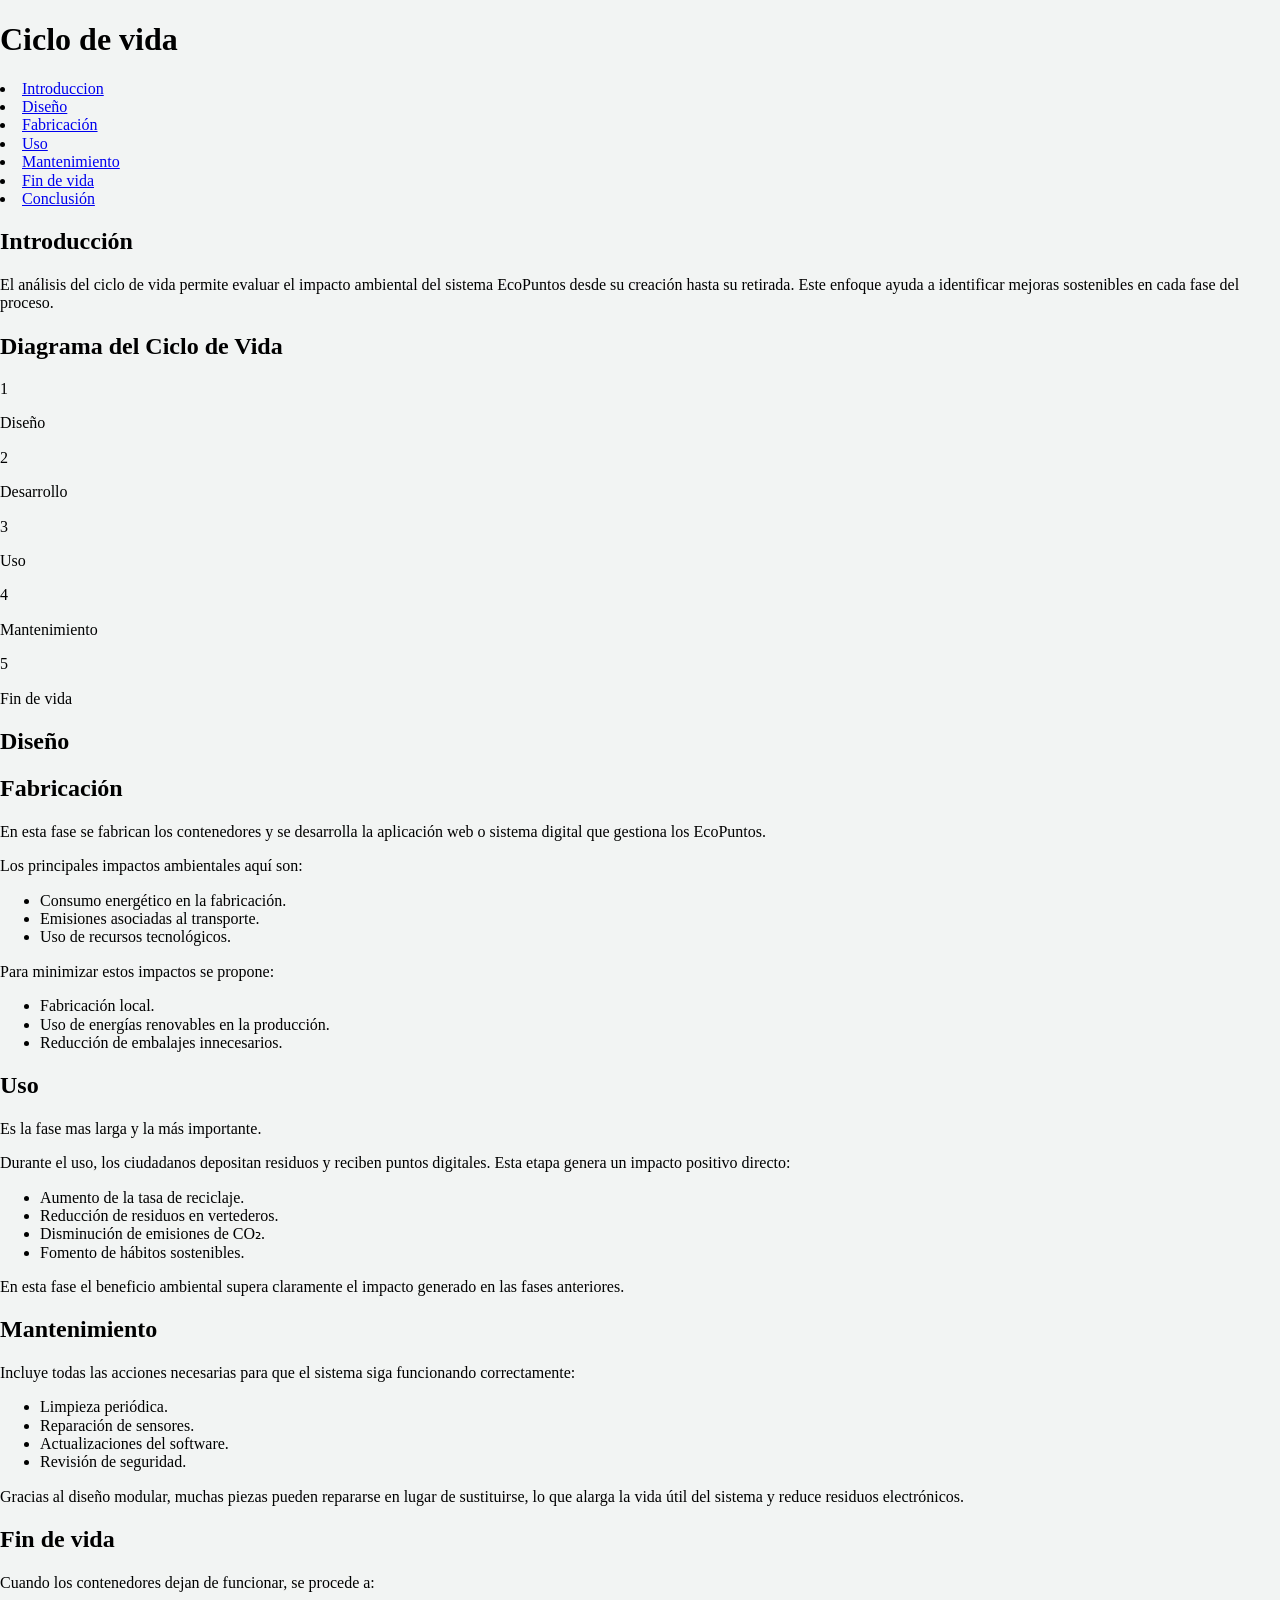
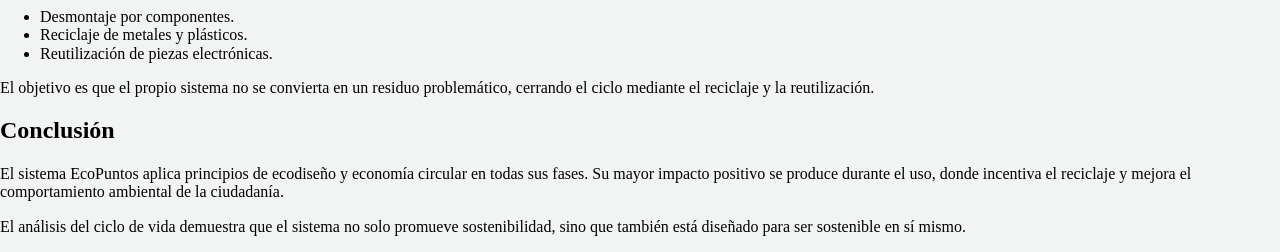
==== pages/ciclo-vida.html @ d9741e39 "Añadida estructura HTML del ciclo de vida con diagrama visual interactivo" ====
<!DOCTYPE html>
<html lang="es">

<head>
    <meta charset="UTF-8">
    <meta name="viewport" content="width=device-width, initial-scale=1.0">
    <title>Ciclo de vida</title>
    <link rel="stylesheet" href="/css/styles.css">
    <link rel="stylesheet" href="/css/normalize.css">
    <script src="/js/main.js"></script>
</head>
<body>
    <h1>Ciclo de vida</h1>
    <nav class="menu">
        <li><a href="#introduccion">Introduccion</a></li>
        <li><a href="#diseño">Diseño</a></li>
        <li><a href="#desarrollo">Fabricación</a></li>
        <li><a href="#uso">Uso</a></li>
        <li><a href="#mantenimiento">Mantenimiento</a></li>
        <li><a href="#findeVida">Fin de vida</a></li>
        <li><a href="#conclusion">Conclusión</a></li>
    </nav>

    <h2 id="introduccion">Introducción</h2>
    <p>
        El análisis del ciclo de vida permite evaluar el impacto ambiental del sistema EcoPuntos desde su creación hasta su retirada. Este enfoque ayuda a identificar mejoras sostenibles en cada fase del proceso.
    </p>

    <section class="diagrama-ciclo">

        <h2>Diagrama del Ciclo de Vida</h2>

        <div class="linea-del-tiempo">

            <div class="fase" data-info="Planificación del contenedor con materiales reciclables y diseño modular.">
                <span>1</span>
                <p>Diseño</p>
            </div>

            <div class="fase" data-info="Fabricación de los contenedores y desarrollo de la plataforma digital.">
                <span>2</span>
                <p>Desarrollo</p>
            </div>

            <div class="fase" data-info="Los ciudadanos reciclan y reciben EcoPuntos.">
                <span>3</span>
                <p>Uso</p>
            </div>

            <div class="fase" data-info="Limpieza, reparación y actualización del sistema.">
                <span>4</span>
                <p>Mantenimiento</p>
            </div>

            <div class="fase" data-info="Desmontaje y reciclaje de componentes al finalizar su vida útil.">
                <span>5</span>
                <p>Fin de vida</p>
            </div>

        </div>

        <div id="popup" class="popup"></div>

    </section>

    <section id="diseño">
        <h2>Diseño</h2>
    </section>
    <section id="desarrollo">
        <h2>Fabricación</h2>
        <p>
          En esta fase se fabrican los contenedores y se desarrolla la aplicación web o sistema digital que gestiona los EcoPuntos.
        </p>
        <p>
            Los principales impactos ambientales aquí son:
        </p>
        <ul>
            <li>Consumo energético en la fabricación.</li>
            <li>Emisiones asociadas al transporte.</li>
            <li>Uso de recursos tecnológicos.</li>
        </ul>
        <p>
            Para minimizar estos impactos se propone:
        </p>
        <ul>
            <li>Fabricación local.</li>
            <li>Uso de energías renovables en la producción.</li>
            <li>Reducción de embalajes innecesarios.</li>
        </ul>
    </section>
    <section id="uso">
        <h2>Uso</h2>
        <p>
            Es la fase mas larga y la más importante.
        </p>
        <p>
            Durante el uso, los ciudadanos depositan residuos y reciben puntos digitales. Esta etapa genera un impacto positivo directo:
        </p>
        <ul>
            <li>Aumento de la tasa de reciclaje.</li>
            <li>Reducción de residuos en vertederos.</li>
            <li>Disminución de emisiones de CO₂.</li>
            <li>Fomento de hábitos sostenibles.</li>
        </ul>
        <p>
            En esta fase el beneficio ambiental supera claramente el impacto generado en las fases anteriores.
        </p>
    </section>
    <section id="mantenimiento">
        <h2>Mantenimiento</h2>
          <p>
            Incluye todas las acciones necesarias para que el sistema siga funcionando correctamente:
        </p>
        <ul>
            <li>Limpieza periódica.</li>
            <li>Reparación de sensores.</li>
            <li>Actualizaciones del software.</li>
            <li>Revisión de seguridad.</li>
        </ul>
        <p>
            Gracias al diseño modular, muchas piezas pueden repararse en lugar de sustituirse, lo que alarga la vida útil del sistema y reduce residuos electrónicos.
        </p>
    </section>
    <section id="findeVida">
        <h2>Fin de vida</h2>
        <p>
            Cuando los contenedores dejan de funcionar, se procede a:
        </p>
        <ul>
            <li>Desmontaje por componentes.</li>
            <li>Reciclaje de metales y plásticos.</li>
            <li>Reutilización de piezas electrónicas.</li>
        </ul>
        <p>
            El objetivo es que el propio sistema no se convierta en un residuo problemático, cerrando el ciclo mediante el reciclaje y la reutilización.
        </p>
    </section>

    <h2 id="conclusion">Conclusión</h2>
    <p>
        El sistema EcoPuntos aplica principios de ecodiseño y economía circular en todas sus fases. Su mayor impacto positivo se produce durante el uso, donde incentiva el reciclaje y mejora el comportamiento ambiental de la ciudadanía.
    </p>
    <p>
        El análisis del ciclo de vida demuestra que el sistema no solo promueve sostenibilidad, sino que también está diseñado para ser sostenible en sí mismo.
    </p>
</body>
</html>
---- css/styles.css ----
body {
    background-color: #F2F4F3; 
    text-color: #212121;
}

.hero {
    background-color: #81C784;
}

.hero img{
    border-radius: 1%;
    width: 200px;
}
.navigation {
  position: fixed;
  top: 10px;      /* Distancia desde arriba */
  z-index: 1000;
  background-color: #81C784;
  width: 100%;
}
.navigation img{
    width: 50px;
}
.navigation a{
    color: #212121;
    text-decoration: none;
    margin: 0 15px;
}
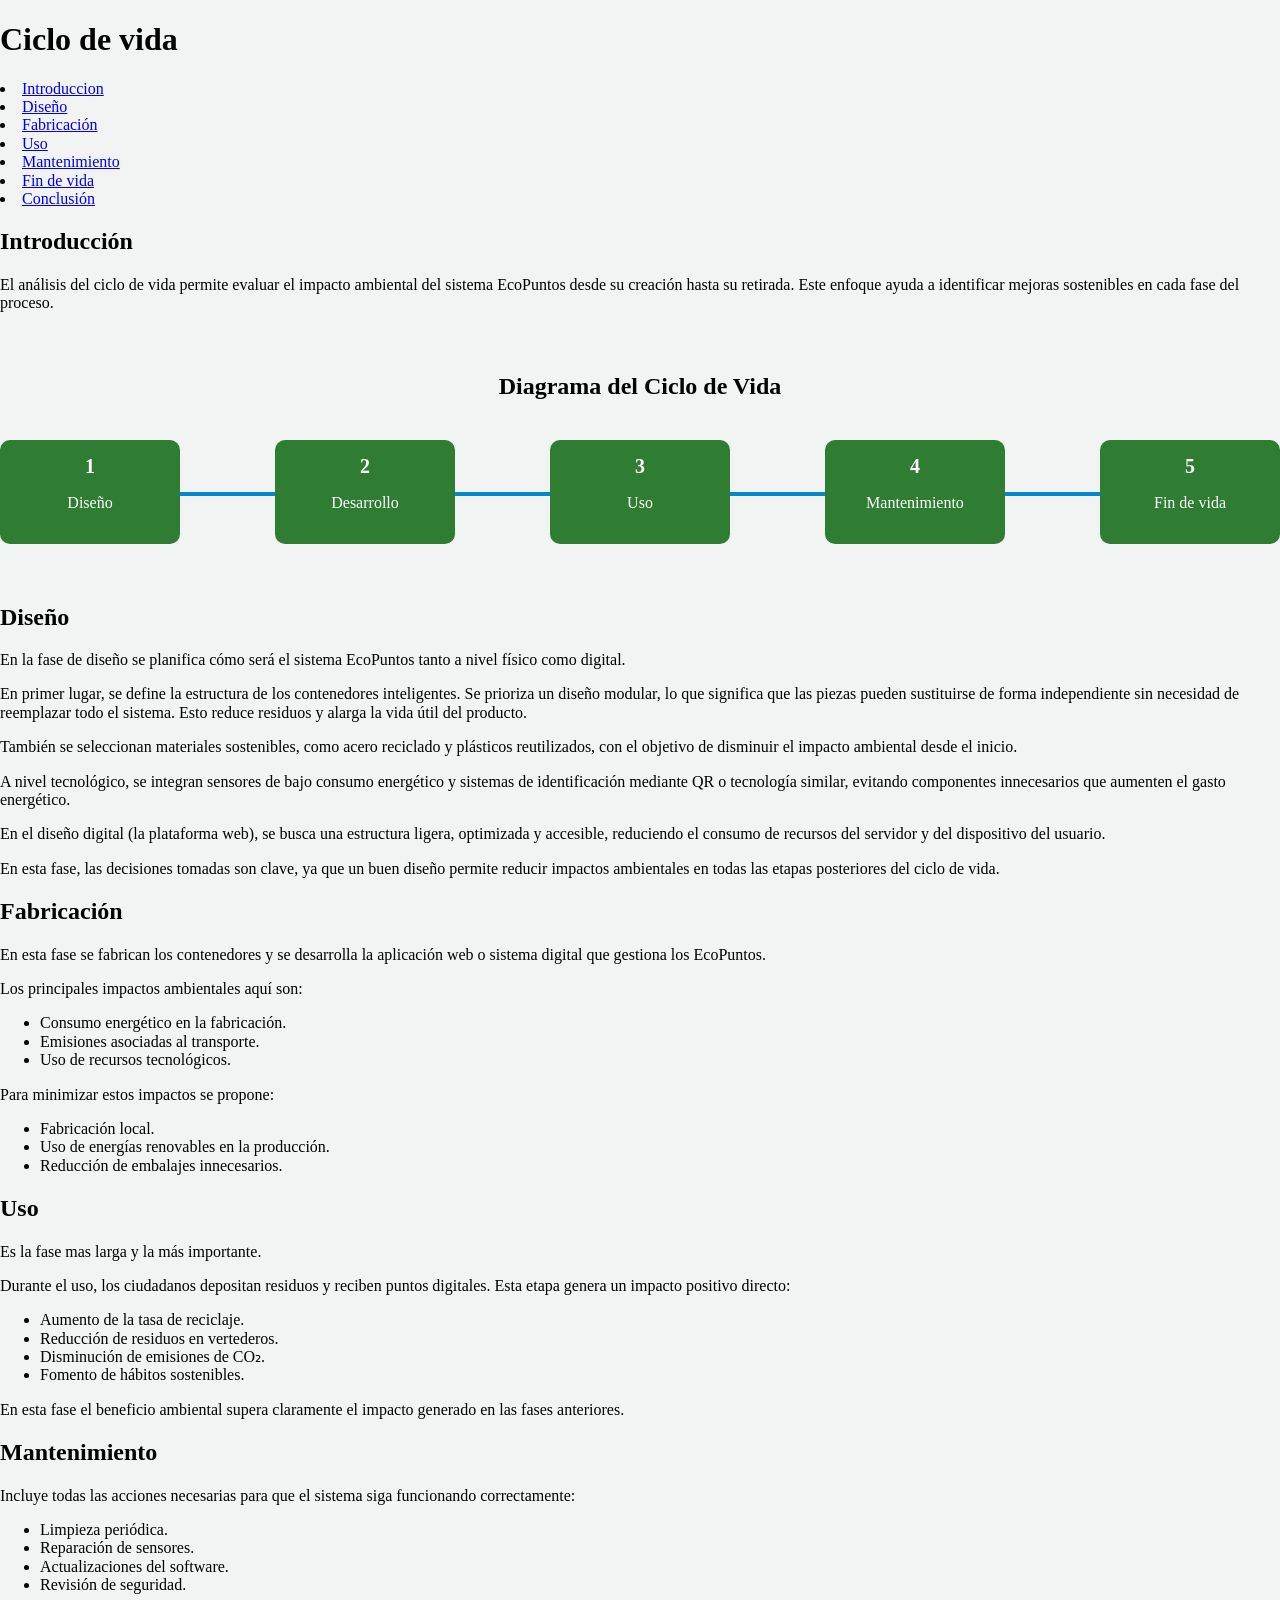
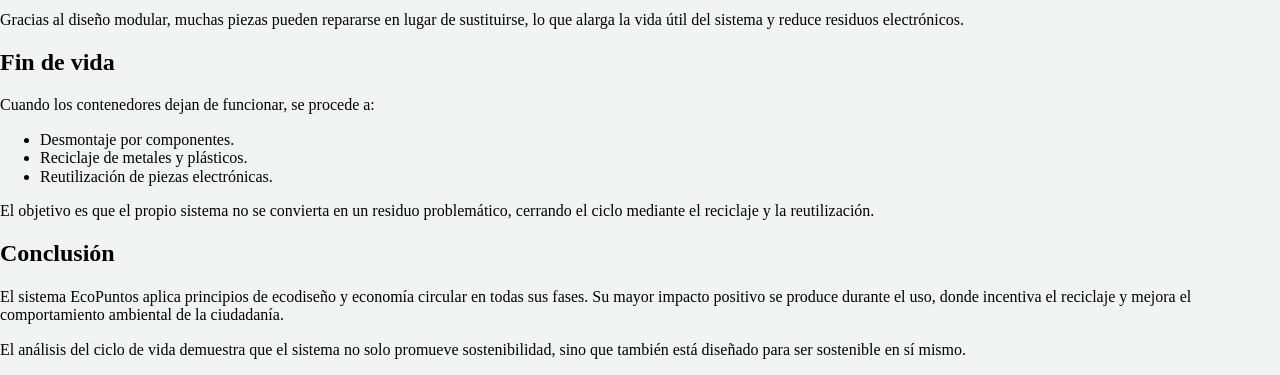
==== commit ae47cc0b: "Actualizada sección equipo hasta Compañero A e implementado CSS y JS del diagrama interactivo" ====
--- a/pages/ciclo-vida.html
+++ b/pages/ciclo-vida.html
@@ -65,6 +65,24 @@
 
     <section id="diseño">
         <h2>Diseño</h2>
+        <p>
+            En la fase de diseño se planifica cómo será el sistema EcoPuntos tanto a nivel físico como digital.
+        </p>
+        <p>
+            En primer lugar, se define la estructura de los contenedores inteligentes. Se prioriza un diseño modular, lo que significa que las piezas pueden sustituirse de forma independiente sin necesidad de reemplazar todo el sistema. Esto reduce residuos y alarga la vida útil del producto.
+        </p>
+        <p>
+            También se seleccionan materiales sostenibles, como acero reciclado y plásticos reutilizados, con el objetivo de disminuir el impacto ambiental desde el inicio.
+        </p>
+        <p>
+            A nivel tecnológico, se integran sensores de bajo consumo energético y sistemas de identificación mediante QR o tecnología similar, evitando componentes innecesarios que aumenten el gasto energético.
+        </p>
+        <p>
+            En el diseño digital (la plataforma web), se busca una estructura ligera, optimizada y accesible, reduciendo el consumo de recursos del servidor y del dispositivo del usuario.
+        </p>
+        <p>
+            En esta fase, las decisiones tomadas son clave, ya que un buen diseño permite reducir impactos ambientales en todas las etapas posteriores del ciclo de vida.
+        </p>
     </section>
     <section id="desarrollo">
         <h2>Fabricación</h2>
@@ -74,7 +92,7 @@
         <p>
             Los principales impactos ambientales aquí son:
         </p>
-        <ul>
+        <ul class="principales-impactos">
             <li>Consumo energético en la fabricación.</li>
             <li>Emisiones asociadas al transporte.</li>
             <li>Uso de recursos tecnológicos.</li>
@@ -82,7 +100,7 @@
         <p>
             Para minimizar estos impactos se propone:
         </p>
-        <ul>
+        <ul class="minimizar-impactos">
             <li>Fabricación local.</li>
             <li>Uso de energías renovables en la producción.</li>
             <li>Reducción de embalajes innecesarios.</li>
--- a/css/styles.css
+++ b/css/styles.css
@@ -25,4 +25,65 @@
     color: #212121;
     text-decoration: none;
     margin: 0 15px;
-}+}
+
+
+/* Hecho por Jhonatan solo para probar el diagrama visual */
+.diagrama-ciclo {
+    text-align: center;
+    margin: 60px 0;
+}
+
+.linea-del-tiempo {
+    display: flex;
+    justify-content: space-between;
+    align-items: center;
+    position: relative;
+    margin-top: 40px;
+}
+
+/* Línea central */
+.linea-del-tiempo::before {
+    content: "";
+    position: absolute;
+    top: 50%;
+    left: 0;
+    width: 100%;
+    height: 4px;
+    background-color: #0288D1;
+    z-index: -1;
+}
+
+.fase {
+    background-color: #2E7D32;
+    color: white;
+    padding: 15px;
+    border-radius: 10px;
+    width: 150px;
+    cursor: pointer;
+    transition: 0.3s ease;
+}
+
+.fase span {
+    display: block;
+    font-weight: bold;
+    font-size: 20px;
+    margin-bottom: 5px;
+}
+
+.fase:hover {
+    background-color: #81C784;
+    transform: scale(1.05);
+}
+
+/* Popup */
+.popup {
+    position: absolute;
+    background-color: #FBC02D;
+    padding: 10px;
+    border-radius: 6px;
+    display: none;
+    max-width: 250px;
+    font-size: 14px;
+    z-index: 10;
+}
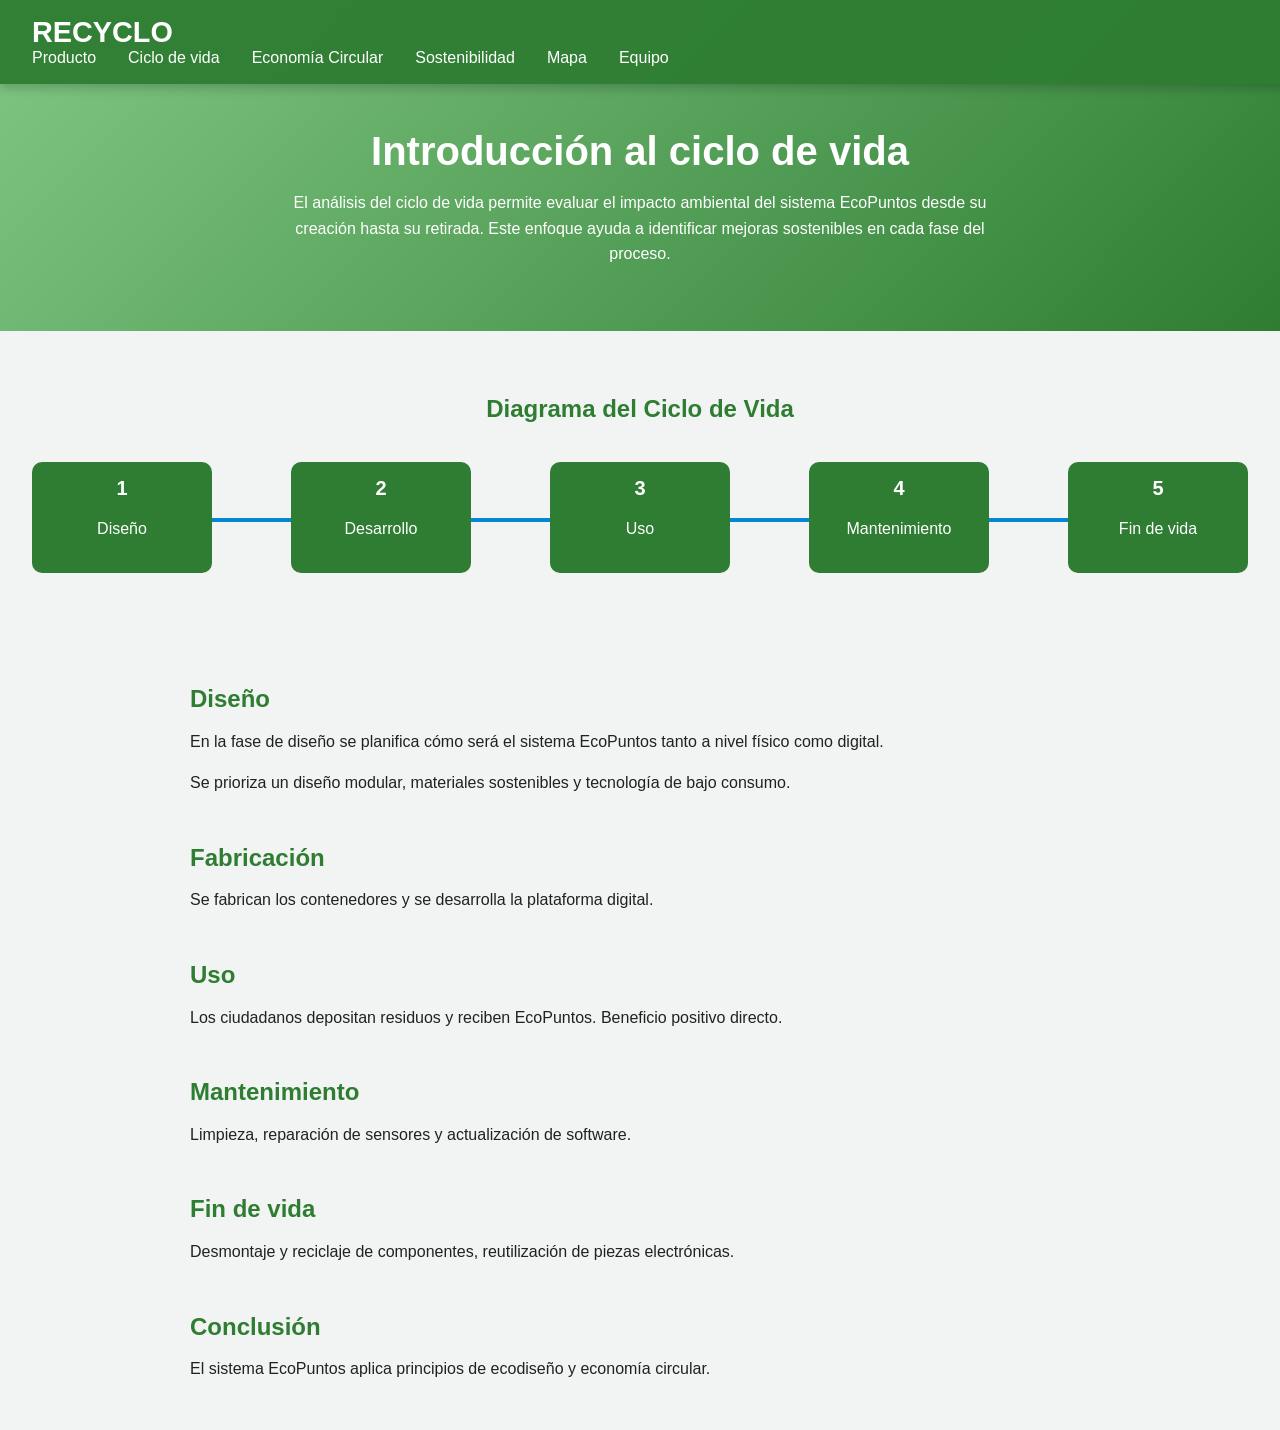
==== commit 3704385b: "Versión final. Github Pages." ====
--- a/pages/ciclo-vida.html
+++ b/pages/ciclo-vida.html
@@ -4,162 +4,98 @@
 <head>
     <meta charset="UTF-8">
     <meta name="viewport" content="width=device-width, initial-scale=1.0">
-    <title>Ciclo de vida</title>
-    <link rel="stylesheet" href="/css/styles.css">
-    <link rel="stylesheet" href="/css/normalize.css">
-    <script src="/js/main.js"></script>
+    <title>Ciclo de vida | Recyclo</title>
+    <link rel="stylesheet" href="../css/normalize.css">
+    <link rel="stylesheet" href="../css/styles.css">
+    <script src="../js/main.js" defer></script>
 </head>
+
 <body>
-    <h1>Ciclo de vida</h1>
-    <nav class="menu">
-        <li><a href="#introduccion">Introduccion</a></li>
-        <li><a href="#diseño">Diseño</a></li>
-        <li><a href="#desarrollo">Fabricación</a></li>
-        <li><a href="#uso">Uso</a></li>
-        <li><a href="#mantenimiento">Mantenimiento</a></li>
-        <li><a href="#findeVida">Fin de vida</a></li>
-        <li><a href="#conclusion">Conclusión</a></li>
-    </nav>
 
-    <h2 id="introduccion">Introducción</h2>
-    <p>
-        El análisis del ciclo de vida permite evaluar el impacto ambiental del sistema EcoPuntos desde su creación hasta su retirada. Este enfoque ayuda a identificar mejoras sostenibles en cada fase del proceso.
-    </p>
+    <header class="navigation">
+        <nav>
+            <a href="../index.html" class="logo">RECYCLO</a>
+            <ul class="nav-links">
+                <li><a href="/pages/producto.html">Producto</a></li>
+                <li><a href="/pages/ciclo-vida.html" class="active">Ciclo de vida</a></li>
+                <li><a href="/pages/economia-circular.html">Economía Circular</a></li>
+                <li><a href="/pages/sostenibilidad.html">Sostenibilidad</a></li>
+                <li><a href="/pages/mapa.html">Mapa</a></li>
+                <li><a href="/pages/equipo.html">Equipo</a></li>
+            </ul>
+        </nav>
+    </header>
 
-    <section class="diagrama-ciclo">
 
-        <h2>Diagrama del Ciclo de Vida</h2>
+    <main>
+        <section id="hero">
+            <h1>Introducción al ciclo de vida</h1>
+            <p>
+                El análisis del ciclo de vida permite evaluar el impacto ambiental del sistema EcoPuntos desde su
+                creación hasta su retirada. Este enfoque ayuda a identificar mejoras sostenibles en cada fase del
+                proceso.
+            </p>
+        </section>
 
-        <div class="linea-del-tiempo">
+        <section class="diagrama-ciclo">
+            <h2>Diagrama del Ciclo de Vida</h2>
+            <div class="linea-del-tiempo">
+                <div class="fase" data-info="Planificación del contenedor con materiales reciclables y diseño modular.">
+                    <span>1</span>
+                    <p>Diseño</p>
+                </div>
+                <div class="fase" data-info="Fabricación de los contenedores y desarrollo de la plataforma digital.">
+                    <span>2</span>
+                    <p>Desarrollo</p>
+                </div>
+                <div class="fase" data-info="Los ciudadanos reciclan y reciben EcoPuntos.">
+                    <span>3</span>
+                    <p>Uso</p>
+                </div>
+                <div class="fase" data-info="Limpieza, reparación y actualización del sistema.">
+                    <span>4</span>
+                    <p>Mantenimiento</p>
+                </div>
+                <div class="fase" data-info="Desmontaje y reciclaje de componentes al finalizar su vida útil.">
+                    <span>5</span>
+                    <p>Fin de vida</p>
+                </div>
+            </div>
+            <div id="popup" class="popup"></div>
+        </section>
 
-            <div class="fase" data-info="Planificación del contenedor con materiales reciclables y diseño modular.">
-                <span>1</span>
-                <p>Diseño</p>
-            </div>
+        <section id="diseño">
+            <h2>Diseño</h2>
+            <p>En la fase de diseño se planifica cómo será el sistema EcoPuntos tanto a nivel físico como digital.</p>
+            <p>Se prioriza un diseño modular, materiales sostenibles y tecnología de bajo consumo.</p>
+        </section>
 
-            <div class="fase" data-info="Fabricación de los contenedores y desarrollo de la plataforma digital.">
-                <span>2</span>
-                <p>Desarrollo</p>
-            </div>
+        <section id="desarrollo">
+            <h2>Fabricación</h2>
+            <p>Se fabrican los contenedores y se desarrolla la plataforma digital.</p>
+        </section>
 
-            <div class="fase" data-info="Los ciudadanos reciclan y reciben EcoPuntos.">
-                <span>3</span>
-                <p>Uso</p>
-            </div>
+        <section id="uso">
+            <h2>Uso</h2>
+            <p>Los ciudadanos depositan residuos y reciben EcoPuntos. Beneficio positivo directo.</p>
+        </section>
 
-            <div class="fase" data-info="Limpieza, reparación y actualización del sistema.">
-                <span>4</span>
-                <p>Mantenimiento</p>
-            </div>
+        <section id="mantenimiento">
+            <h2>Mantenimiento</h2>
+            <p>Limpieza, reparación de sensores y actualización de software.</p>
+        </section>
 
-            <div class="fase" data-info="Desmontaje y reciclaje de componentes al finalizar su vida útil.">
-                <span>5</span>
-                <p>Fin de vida</p>
-            </div>
+        <section id="findeVida">
+            <h2>Fin de vida</h2>
+            <p>Desmontaje y reciclaje de componentes, reutilización de piezas electrónicas.</p>
+        </section>
 
-        </div>
+        <section id="conclusion">
+            <h2>Conclusión</h2>
+            <p>El sistema EcoPuntos aplica principios de ecodiseño y economía circular.</p>
+        </section>
+    </main>
 
-        <div id="popup" class="popup"></div>
+</body>
 
-    </section>
-
-    <section id="diseño">
-        <h2>Diseño</h2>
-        <p>
-            En la fase de diseño se planifica cómo será el sistema EcoPuntos tanto a nivel físico como digital.
-        </p>
-        <p>
-            En primer lugar, se define la estructura de los contenedores inteligentes. Se prioriza un diseño modular, lo que significa que las piezas pueden sustituirse de forma independiente sin necesidad de reemplazar todo el sistema. Esto reduce residuos y alarga la vida útil del producto.
-        </p>
-        <p>
-            También se seleccionan materiales sostenibles, como acero reciclado y plásticos reutilizados, con el objetivo de disminuir el impacto ambiental desde el inicio.
-        </p>
-        <p>
-            A nivel tecnológico, se integran sensores de bajo consumo energético y sistemas de identificación mediante QR o tecnología similar, evitando componentes innecesarios que aumenten el gasto energético.
-        </p>
-        <p>
-            En el diseño digital (la plataforma web), se busca una estructura ligera, optimizada y accesible, reduciendo el consumo de recursos del servidor y del dispositivo del usuario.
-        </p>
-        <p>
-            En esta fase, las decisiones tomadas son clave, ya que un buen diseño permite reducir impactos ambientales en todas las etapas posteriores del ciclo de vida.
-        </p>
-    </section>
-    <section id="desarrollo">
-        <h2>Fabricación</h2>
-        <p>
-          En esta fase se fabrican los contenedores y se desarrolla la aplicación web o sistema digital que gestiona los EcoPuntos.
-        </p>
-        <p>
-            Los principales impactos ambientales aquí son:
-        </p>
-        <ul class="principales-impactos">
-            <li>Consumo energético en la fabricación.</li>
-            <li>Emisiones asociadas al transporte.</li>
-            <li>Uso de recursos tecnológicos.</li>
-        </ul>
-        <p>
-            Para minimizar estos impactos se propone:
-        </p>
-        <ul class="minimizar-impactos">
-            <li>Fabricación local.</li>
-            <li>Uso de energías renovables en la producción.</li>
-            <li>Reducción de embalajes innecesarios.</li>
-        </ul>
-    </section>
-    <section id="uso">
-        <h2>Uso</h2>
-        <p>
-            Es la fase mas larga y la más importante.
-        </p>
-        <p>
-            Durante el uso, los ciudadanos depositan residuos y reciben puntos digitales. Esta etapa genera un impacto positivo directo:
-        </p>
-        <ul>
-            <li>Aumento de la tasa de reciclaje.</li>
-            <li>Reducción de residuos en vertederos.</li>
-            <li>Disminución de emisiones de CO₂.</li>
-            <li>Fomento de hábitos sostenibles.</li>
-        </ul>
-        <p>
-            En esta fase el beneficio ambiental supera claramente el impacto generado en las fases anteriores.
-        </p>
-    </section>
-    <section id="mantenimiento">
-        <h2>Mantenimiento</h2>
-          <p>
-            Incluye todas las acciones necesarias para que el sistema siga funcionando correctamente:
-        </p>
-        <ul>
-            <li>Limpieza periódica.</li>
-            <li>Reparación de sensores.</li>
-            <li>Actualizaciones del software.</li>
-            <li>Revisión de seguridad.</li>
-        </ul>
-        <p>
-            Gracias al diseño modular, muchas piezas pueden repararse en lugar de sustituirse, lo que alarga la vida útil del sistema y reduce residuos electrónicos.
-        </p>
-    </section>
-    <section id="findeVida">
-        <h2>Fin de vida</h2>
-        <p>
-            Cuando los contenedores dejan de funcionar, se procede a:
-        </p>
-        <ul>
-            <li>Desmontaje por componentes.</li>
-            <li>Reciclaje de metales y plásticos.</li>
-            <li>Reutilización de piezas electrónicas.</li>
-        </ul>
-        <p>
-            El objetivo es que el propio sistema no se convierta en un residuo problemático, cerrando el ciclo mediante el reciclaje y la reutilización.
-        </p>
-    </section>
-
-    <h2 id="conclusion">Conclusión</h2>
-    <p>
-        El sistema EcoPuntos aplica principios de ecodiseño y economía circular en todas sus fases. Su mayor impacto positivo se produce durante el uso, donde incentiva el reciclaje y mejora el comportamiento ambiental de la ciudadanía.
-    </p>
-    <p>
-        El análisis del ciclo de vida demuestra que el sistema no solo promueve sostenibilidad, sino que también está diseñado para ser sostenible en sí mismo.
-    </p>
-</body>
 </html>
--- a/css/styles.css
+++ b/css/styles.css
@@ -1,89 +1,429 @@
-body {
-    background-color: #F2F4F3; 
-    text-color: #212121;
-}
-
-.hero {
-    background-color: #81C784;
-}
-
-.hero img{
-    border-radius: 1%;
-    width: 200px;
-}
-.navigation {
-  position: fixed;
-  top: 10px;      /* Distancia desde arriba */
-  z-index: 1000;
-  background-color: #81C784;
-  width: 100%;
-}
-.navigation img{
-    width: 50px;
-}
-.navigation a{
-    color: #212121;
+body{
+    background:#F2F4F3;
+    color:#212121;
+    font-family:'Poppins',sans-serif;
+    margin:0;
+    padding:0;
+}
+
+h1,h2,h3,h4,h5,h6{margin:0;}
+
+ul{
+    list-style:none;
+    padding:0;
+    margin:0;
+}
+
+a{
+    text-decoration:none;
+    color:inherit;
+}
+
+
+/* NAV */
+
+.navigation{
+    position:fixed;
+    top:0;
+    left:0;
+    width:100%;
+    z-index:1000;
+    background:rgba(46,125,50,.95);
+    backdrop-filter:blur(5px);
+    display:flex;
+    align-items:center;
+    justify-content:space-between;
+    padding:1rem 2rem;
+    box-shadow:0 4px 10px rgba(0,0,0,.2);
+}
+
+.navigation .logo{
+    font-weight:700;
+    font-size:1.8rem;
+    color:#fff;
+}
+
+.nav-links{
+    display:flex;
+    gap:2rem;
+}
+
+.nav-links a{
+    color:#fff;
+    font-weight:500;
+    position:relative;
+}
+
+.nav-links a::after{
+    content:"";
+    position:absolute;
+    width:0;
+    height:2px;
+    bottom:-4px;
+    left:0;
+    background:#FBC02D;
+    transition:.3s;
+}
+
+.nav-links a:hover::after{
+    width:100%;
+}
+
+.nav-links a:hover{
+    color:#FBC02D;
+}
+
+
+/* HERO */
+
+.container{
+    padding-top:70px;
+}
+
+.hero{
+    display:flex;
+    flex-wrap:wrap;
+    align-items:center;
+    justify-content:space-between;
+    padding:6rem 2rem;
+    min-height:80vh;
+    background:linear-gradient(135deg,#81C784,#2E7D32);
+    color:#fff;
+    border-radius:0 0 50px 50px;
+    gap:2rem;
+}
+
+.hero-text{
+    flex:1 1 400px;
+    max-width:600px;
+}
+
+.hero-img{
+    flex:1 1 300px;
+    display:flex;
+    justify-content:center;
+}
+
+.hero-img img{
+    max-width:600px;
+    width:100%;
+    border-radius:20px;
+    box-shadow:0 20px 40px rgba(0,0,0,.25);
+}
+
+.btn-principal{
+    background:#FBC02D;
+    color:#2E7D32;
+    font-weight:700;
+    padding:1rem 2rem;
+    border:none;
+    border-radius:50px;
+    cursor:pointer;
+    transition:.3s;
+}
+
+.btn-principal:hover{
+    background:#fff176;
+    transform:scale(1.05);
+}
+
+
+/* SECCIONES */
+
+.como-funciona,
+.ecopuntos,
+.negocios{
+    padding:4rem 2rem;
+    text-align:center;
+}
+
+.como-funciona h2,
+.ecopuntos h2,
+.negocios h2{
+    color:#2E7D32;
+    font-size:2rem;
+    margin-bottom:2rem;
+}
+
+.pasos,
+.recompensas{
+    display:flex;
+    flex-wrap:wrap;
+    gap:2rem;
+    justify-content:center;
+}
+
+.paso,
+.recompensa{
+    background:#F5F5F5;
+    padding:2rem;
+    border-radius:12px;
+    width:250px;
+    transition:.3s;
+}
+
+.recompensa{
+    width:220px;
+    padding:1.5rem;
+}
+
+.paso:hover,
+.recompensa:hover{
+    transform:translateY(-5px);
+    background:#E8F5E9;
+}
+
+.paso h3,
+.recompensa h3{
+    color:#0288D1;
+    margin-bottom:.5rem;
+}
+
+
+/* CONTACTO */
+
+.contacto{
+    background:#F5F5F5;
+    padding:3rem 2rem;
+    border-radius:12px;
+    margin:3rem auto;
+    max-width:800px;
+    text-align:center;
+}
+
+.contacto h2{
+    color:#2E7D32;
+    margin-bottom:1.5rem;
+}
+
+.contacto form{
+    display:flex;
+    flex-direction:column;
+    gap:1rem;
+}
+
+.contacto input,
+.contacto textarea{
+    padding:.75rem 1rem;
+    border:1px solid #ccc;
+    border-radius:8px;
+    font-size:1rem;
+    width:100%;
+    box-sizing:border-box;
+}
+
+.contacto textarea{
+    min-height:120px;
+    resize:vertical;
+}
+
+.contacto button{
+    background:#2E7D32;
+    color:#fff;
+    border:none;
+    padding:.8rem;
+    border-radius:8px;
+    cursor:pointer;
+    transition:.3s;
+}
+
+.contacto button:hover{
+    background:#81C784;
+}
+
+
+/* HERO PÁGINAS INTERNAS */
+
+#hero{
+    padding:8rem 2rem 4rem;
+    text-align:center;
+    background:linear-gradient(135deg,#81C784,#2E7D32);
+    color:#fff;
+}
+
+#hero h1{
+    font-size:2.5rem;
+    margin-bottom:1rem;
+}
+
+#hero p{
+    max-width:700px;
+    margin:auto;
+    line-height:1.6;
+}
+
+
+/* CONTENIDO */
+
+main section:not(#hero):not(.diagrama-ciclo){
+    max-width:900px;
+    margin:3rem auto;
+    padding:0 2rem;
+}
+
+main section h2{
+    color:#2E7D32;
+    margin-bottom:1rem;
+}
+
+main section p{
+    line-height:1.6;
+}
+
+
+/* CICLO DE VIDA */
+
+.diagrama-ciclo{
+    text-align:center;
+    padding:4rem 2rem;
+}
+
+.linea-del-tiempo{
+    display:flex;
+    justify-content:space-between;
+    align-items:center;
+    position:relative;
+    flex-wrap:wrap;
+    gap:1rem;
+    margin-top:40px;
+}
+
+.linea-del-tiempo::before{
+    content:"";
+    position:absolute;
+    top:50%;
+    left:5%;
+    width:90%;
+    height:4px;
+    background:#0288D1;
+    z-index:-1;
+}
+
+.fase{
+    background:#2E7D32;
+    color:#fff;
+    padding:15px;
+    border-radius:10px;
+    width:150px;
+    cursor:pointer;
+    transition:.3s;
+}
+
+.fase span{
+    display:block;
+    font-weight:bold;
+    font-size:20px;
+    margin-bottom:5px;
+}
+
+.fase:hover{
+    background:#81C784;
+    transform:scale(1.05);
+}
+
+.popup{
+    position:absolute;
+    background:#FBC02D;
+    padding:10px;
+    border-radius:6px;
+    display:none;
+    max-width:250px;
+    font-size:14px;
+    z-index:10;
+}
+
+
+/* FOOTER */
+
+footer{
+    text-align:center;
+    padding:2rem 1rem;
+    background:#2E7D32;
+    color:#fff;
+    margin-top:2rem;
+}
+
+
+/* RESPONSIVE */
+
+@media (max-width:768px){
+
+    .hero{
+        flex-direction:column;
+        text-align:center;
+    }
+
+    .hero-img img{
+        margin-top:2rem;
+        max-width:250px;
+    }
+
+    .pasos,
+    .recompensas{
+        flex-direction:column;
+        align-items:center;
+    }
+
+    .nav-links{
+        flex-direction:column;
+        gap:1rem;
+    }
+
+    .linea-del-tiempo{
+        flex-direction:column;
+    }
+
+    .linea-del-tiempo::before{
+        display:none;
+    }
+
+}
+
+/* ==========================
+   PRODUCTO
+========================== */
+
+.producto {
+    padding: 4rem 2rem;
+}
+
+.producto-container {
+    max-width: 1000px;
+    margin: auto;
+    display: flex;
+    gap: 3rem;
+    align-items: center;
+}
+
+.producto-img img {
+    width: 100%;
+    max-width: 400px;
+}
+
+.producto-info h2 {
+    color: #2E7D32;
+    margin-bottom: 1rem;
+}
+
+.producto-info ul {
+    margin: 1rem 0;
+    padding-left: 1.2rem;
+}
+
+.producto-info li {
+    margin-bottom: 0.5rem;
+}
+
+.btn {
+    display: inline-block;
+    margin-top: 1rem;
+    padding: 10px 20px;
+    background: #2E7D32;
+    color: white;
     text-decoration: none;
-    margin: 0 15px;
-}
-
-
-/* Hecho por Jhonatan solo para probar el diagrama visual */
-.diagrama-ciclo {
-    text-align: center;
-    margin: 60px 0;
-}
-
-.linea-del-tiempo {
-    display: flex;
-    justify-content: space-between;
-    align-items: center;
-    position: relative;
-    margin-top: 40px;
-}
-
-/* Línea central */
-.linea-del-tiempo::before {
-    content: "";
-    position: absolute;
-    top: 50%;
-    left: 0;
-    width: 100%;
-    height: 4px;
-    background-color: #0288D1;
-    z-index: -1;
-}
-
-.fase {
-    background-color: #2E7D32;
-    color: white;
-    padding: 15px;
-    border-radius: 10px;
-    width: 150px;
-    cursor: pointer;
-    transition: 0.3s ease;
-}
-
-.fase span {
-    display: block;
-    font-weight: bold;
-    font-size: 20px;
-    margin-bottom: 5px;
-}
-
-.fase:hover {
-    background-color: #81C784;
-    transform: scale(1.05);
-}
-
-/* Popup */
-.popup {
-    position: absolute;
-    background-color: #FBC02D;
-    padding: 10px;
-    border-radius: 6px;
-    display: none;
-    max-width: 250px;
-    font-size: 14px;
-    z-index: 10;
-}
+    border-radius: 5px;
+}
+
+.btn:hover {
+    background: #1B5E20;
+}
